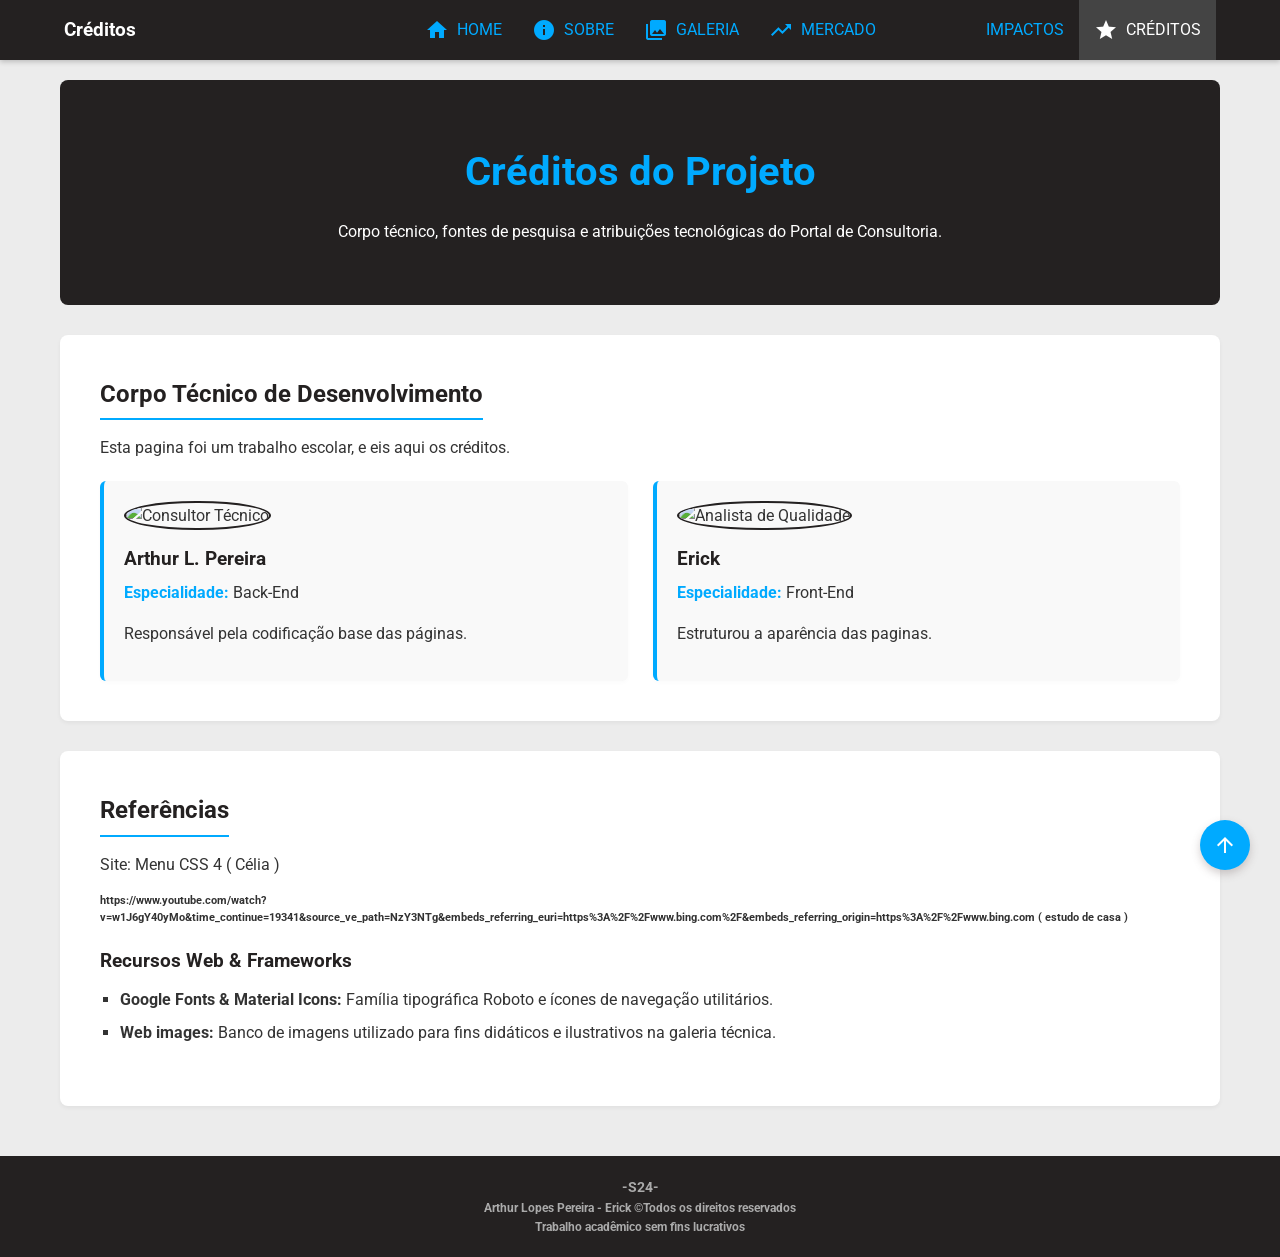
==== creditos.html @ 37d544b7 "Add files via upload" ====
<!DOCTYPE html>
<html lang="pt-BR">
<head>
    <meta charset="UTF-8">
    <meta name="viewport" content="width=device-width, initial-scale=1.0">
    <title>S24 Créditos</title>
    <link rel="stylesheet" href="sds.css">
    <link rel="preconnect" href="https://fonts.googleapis.com">
    <link rel="preconnect" href="https://fonts.gstatic.com" crossorigin>
    <link href="https://fonts.googleapis.com/css2?family=Roboto:wght@400;700&display=swap" rel="stylesheet">
    <link href="https://fonts.googleapis.com/icon?family=Material+Icons" rel="stylesheet">
    <link rel="icon" type="image/png" href="img/Samsung.png">
</head>
<body>

    <div id="topo"></div>

    <nav id="menu">
        <div class="logo">Créditos</div>
        <ul>
           <li><a href="index.html"><span class="material-icons">home</span> Home</a></li>
            <li><a href="sobre.html"><span class="material-icons">info</span> Sobre</a></li>
            <li><a href="galeria.html"><span class="material-icons">collections</span> Galeria</a></li>
            <li><a href="mercado.html"><span class="material-icons">trending_up</span> Mercado</a></li>
            <li><a href="sustentabilidade.html"><span class="material-icons">eco</span> Impactos</a></li>
            <li><a href="creditos.html" style="background: #444; color: #fff;"><span class="material-icons">star</span> Créditos</a></li>
        </ul>
    </nav>

    <main class="conteudo-principal">
        
        <section class="banner">
            <h1>Créditos do Projeto</h1>
            <p>Corpo técnico, fontes de pesquisa e atribuições tecnológicas do Portal de Consultoria.</p>
        </section>

        <section class="secao-info">
            <h2>Corpo Técnico de Desenvolvimento</h2>
            <p>Esta pagina foi um trabalho escolar, e eis aqui os créditos.</p>
            
            <div class="grid-equipe">
                
                <div class="card-membro">
                    <img src="https://www.dpzone.in/wp-content/uploads/2/Guest-PFP-3.jpg" alt="Consultor Técnico"> <!--Fotos ilustrativas nao achamos fotos nossas.-->
                    <h3>Arthur L. Pereira</h3>
                    <p><strong>Especialidade:</strong> Back-End</p>
                    <p>Responsável pela codificação base das páginas.</p>
                </div>

                <div class="card-membro">
                    <img src="https://www.dpzone.in/wp-content/uploads/2/Guest-PFP-3.jpg" alt="Analista de Qualidade">
                    <h3>Erick</h3>
                    <p><strong>Especialidade:</strong> Front-End</p>
                    <p>Estruturou a aparência das paginas.</p>
                </div>

            </div>
        </section>

        <section class="secao-info">
            <h2>Referências</h2>
            <p>Site: Menu CSS 4 ( Célia )</p>
            <h6>https://www.youtube.com/watch?v=w1J6gY40yMo&time_continue=19341&source_ve_path=NzY3NTg&embeds_referring_euri=https%3A%2F%2Fwww.bing.com%2F&embeds_referring_origin=https%3A%2F%2Fwww.bing.com ( estudo de casa )</h6>
            <h3>Recursos Web & Frameworks</h3>
            <ul>
                <li><strong>Google Fonts & Material Icons:</strong> Família tipográfica Roboto e ícones de navegação utilitários.</li>
                <li><strong>Web images:</strong> Banco de imagens utilizado para fins didáticos e ilustrativos na galeria técnica.</li>
            </ul>
        </section>
    </main>

    <a href="#topo" class="ancora-topo" title="Voltar ao topo">
        <span class="material-icons">arrow_upward</span>
    </a>

    <footer>
       <p><strong>-S24-</strong></p>
               <h5 align="center">Arthur Lopes Pereira - Erick &copyTodos os direitos reservados<br>
		Trabalho acadêmico sem fins lucrativos</h5>
    </footer>

</body>
</html>
---- sds.css ----
/* ==========================================
   CONFIGURAÇÕES GERAIS E RESET
   ========================================== */
* {
    margin: 0;
    padding: 0;
    box-sizing: border-box;
}

body {
    background: #ececec;
    font-family: 'Roboto', sans-serif;
    color: #333;
    line-height: 1.6;
}

/* ==========================================
   MENU DE NAVEGAÇÃO (FLEXBOX)
   ========================================== */
#menu {
    width: 100%;
    height: 60px;
    background: #242121;
    color: white;
    display: flex;
    justify-content: space-between;
    align-items: center;
    padding: 0 5%;
    position: fixed; /* Mantém o menu fixo no topo ao rolar a página */
    top: 0;
    z-index: 1000;
    box-shadow: 0 2px 5px rgba(0,0,0,0.2);
}

#menu .logo {
    font-weight: bold;
    font-size: 1.2rem;
    color: white;
}

#menu ul {
    display: flex;
    list-style: none;
}

#menu a {
    text-decoration: none;
    color: #0af;
    text-transform: uppercase;
    line-height: 60px;
    height: 60px;
    padding: 0 15px;
    display: flex;
    align-items: center;
    gap: 8px; /* Espaçamento entre o ícone e o texto */
    transition: background 0.3s, color 0.3s;
}

#menu a:hover {
    background: #444;
    color: #fff;
}

/* ==========================================
   CONTEÚDO E SEÇÕES
   ========================================== */
.conteudo-principal {
    margin-top: 60px; /* Evita que o menu fixo cubra o conteúdo */
    padding: 20px;
    max-width: 1200px;
    margin-left: auto;
    margin-right: auto;
}

.banner {
    background: #242121;
    color: white;
    padding: 60px 40px;
    text-align: center;
    border-radius: 8px;
    margin-bottom: 30px;
}

.banner h1 {
    font-size: 2.5rem;
    margin-bottom: 15px;
    color: #0af;
}

.secao-info {
    background: white;
    padding: 40px;
    margin-bottom: 30px;
    border-radius: 8px;
    box-shadow: 0 2px 4px rgba(0,0,0,0.05);
}

.secao-info h2 {
    margin-bottom: 15px;
    color: #242121;
    border-bottom: 2px solid #0af;
    padding-bottom: 5px;
    display: inline-block;
}

/* Ajustes e refinamentos para textos dentro da seção info */
.secao-info p {
    margin-bottom: 15px;
}

.secao-info h3 {
    color: #242121;
    margin-top: 20px;
    margin-bottom: 10px;
}

.secao-info ul {
    padding-left: 20px;
    margin-bottom: 20px;
    list-style-type: square; /* Estilo diferenciado para listas de tópicos */
}

.secao-info li {
    margin-bottom: 8px;
}

/* ==========================================
   ÂNCORA DE PÁGINA FIXA À DIREITA
   ========================================== */
.ancora-topo {
    position: fixed;
    bottom: 30px;
    right: 30px;
    background: #0af;
    color: white;
    width: 50px;
    height: 50px;
    border-radius: 50%;
    display: flex;
    justify-content: center;
    align-items: center;
    text-decoration: none;
    box-shadow: 0 4px 8px rgba(114, 97, 97, 0.3);
    transition: transform 0.3s, background 0.3s;
    z-index: 999;
}

.ancora-topo:hover {
    background: #0088cc;
    transform: scale(1.1);
}

/* ==========================================
   RODAPÉ
   ========================================== */
footer {
    background: #242121;
    color: #aaa;
    text-align: center;
    padding: 20px;
    font-size: 0.9rem;
    width: 100%;
}

/* ==========================================
   ESTILOS COMPLEMENTARES (CARDS DA EQUIPE TÉCNICA)
   ========================================== */
.grid-equipe {
    display: grid;
    grid-template-columns: repeat(auto-fit, minmax(280px, 1fr));
    gap: 25px;
    margin-top: 20px;
}

.card-membro {
    background: #f9f9f9;
    border-left: 4px solid #0af;
    padding: 20px;
    border-radius: 6px;
    box-shadow: 0 2px 4px rgba(0,0,0,0.02);
}

.card-membro img {
    width: 80px;
    height: 80px;
    border-radius: 50%;
    object-fit: cover;
    margin-bottom: 15px;
    border: 2px solid #242121;
}

.card-membro h3 {
    margin-top: 0;
    margin-bottom: 5px;
    color: #242121;
}

.card-membro p strong {
    color: #0af;
}
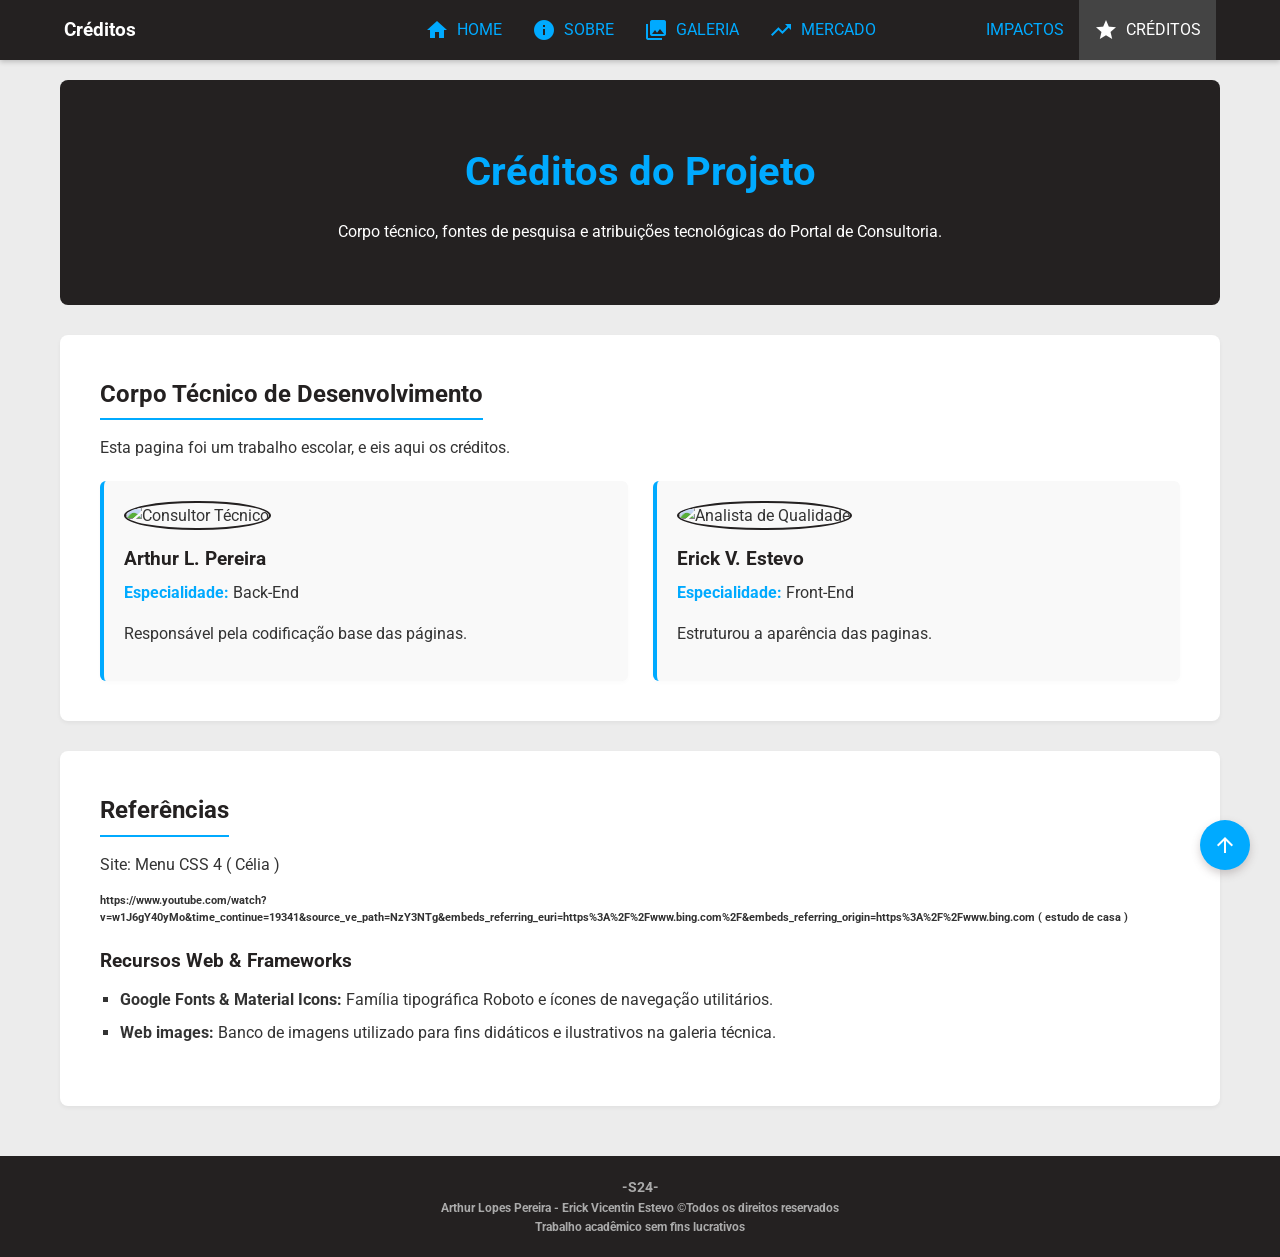
==== commit 7cc6eb8d: "Update creditos.html" ====
--- a/creditos.html
+++ b/creditos.html
@@ -49,7 +49,7 @@
 
                 <div class="card-membro">
                     <img src="https://www.dpzone.in/wp-content/uploads/2/Guest-PFP-3.jpg" alt="Analista de Qualidade">
-                    <h3>Erick</h3>
+                    <h3>Erick V. Estevo</h3>
                     <p><strong>Especialidade:</strong> Front-End</p>
                     <p>Estruturou a aparência das paginas.</p>
                 </div>
@@ -75,9 +75,9 @@
 
     <footer>
        <p><strong>-S24-</strong></p>
-               <h5 align="center">Arthur Lopes Pereira - Erick &copyTodos os direitos reservados<br>
+               <h5 align="center">Arthur Lopes Pereira - Erick Vicentin Estevo &copyTodos os direitos reservados<br>
 		Trabalho acadêmico sem fins lucrativos</h5>
     </footer>
 
 </body>
-</html>+</html>
--- a/sds.css
+++ b/sds.css
@@ -1,6 +1,4 @@
-/* ==========================================
-   CONFIGURAÇÕES GERAIS E RESET
-   ========================================== */
+
 * {
     margin: 0;
     padding: 0;
@@ -14,9 +12,7 @@
     line-height: 1.6;
 }
 
-/* ==========================================
-   MENU DE NAVEGAÇÃO (FLEXBOX)
-   ========================================== */
+
 #menu {
     width: 100%;
     height: 60px;
@@ -26,7 +22,7 @@
     justify-content: space-between;
     align-items: center;
     padding: 0 5%;
-    position: fixed; /* Mantém o menu fixo no topo ao rolar a página */
+    position: fixed; 
     top: 0;
     z-index: 1000;
     box-shadow: 0 2px 5px rgba(0,0,0,0.2);
@@ -52,7 +48,7 @@
     padding: 0 15px;
     display: flex;
     align-items: center;
-    gap: 8px; /* Espaçamento entre o ícone e o texto */
+    gap: 8px;
     transition: background 0.3s, color 0.3s;
 }
 
@@ -61,11 +57,9 @@
     color: #fff;
 }
 
-/* ==========================================
-   CONTEÚDO E SEÇÕES
-   ========================================== */
+
 .conteudo-principal {
-    margin-top: 60px; /* Evita que o menu fixo cubra o conteúdo */
+    margin-top: 60px; 
     padding: 20px;
     max-width: 1200px;
     margin-left: auto;
@@ -103,7 +97,7 @@
     display: inline-block;
 }
 
-/* Ajustes e refinamentos para textos dentro da seção info */
+
 .secao-info p {
     margin-bottom: 15px;
 }
@@ -117,16 +111,13 @@
 .secao-info ul {
     padding-left: 20px;
     margin-bottom: 20px;
-    list-style-type: square; /* Estilo diferenciado para listas de tópicos */
+    list-style-type: square;
 }
 
 .secao-info li {
     margin-bottom: 8px;
 }
 
-/* ==========================================
-   ÂNCORA DE PÁGINA FIXA À DIREITA
-   ========================================== */
 .ancora-topo {
     position: fixed;
     bottom: 30px;
@@ -150,9 +141,7 @@
     transform: scale(1.1);
 }
 
-/* ==========================================
-   RODAPÉ
-   ========================================== */
+
 footer {
     background: #242121;
     color: #aaa;
@@ -162,9 +151,7 @@
     width: 100%;
 }
 
-/* ==========================================
-   ESTILOS COMPLEMENTARES (CARDS DA EQUIPE TÉCNICA)
-   ========================================== */
+
 .grid-equipe {
     display: grid;
     grid-template-columns: repeat(auto-fit, minmax(280px, 1fr));
@@ -197,4 +184,4 @@
 
 .card-membro p strong {
     color: #0af;
-}+}
